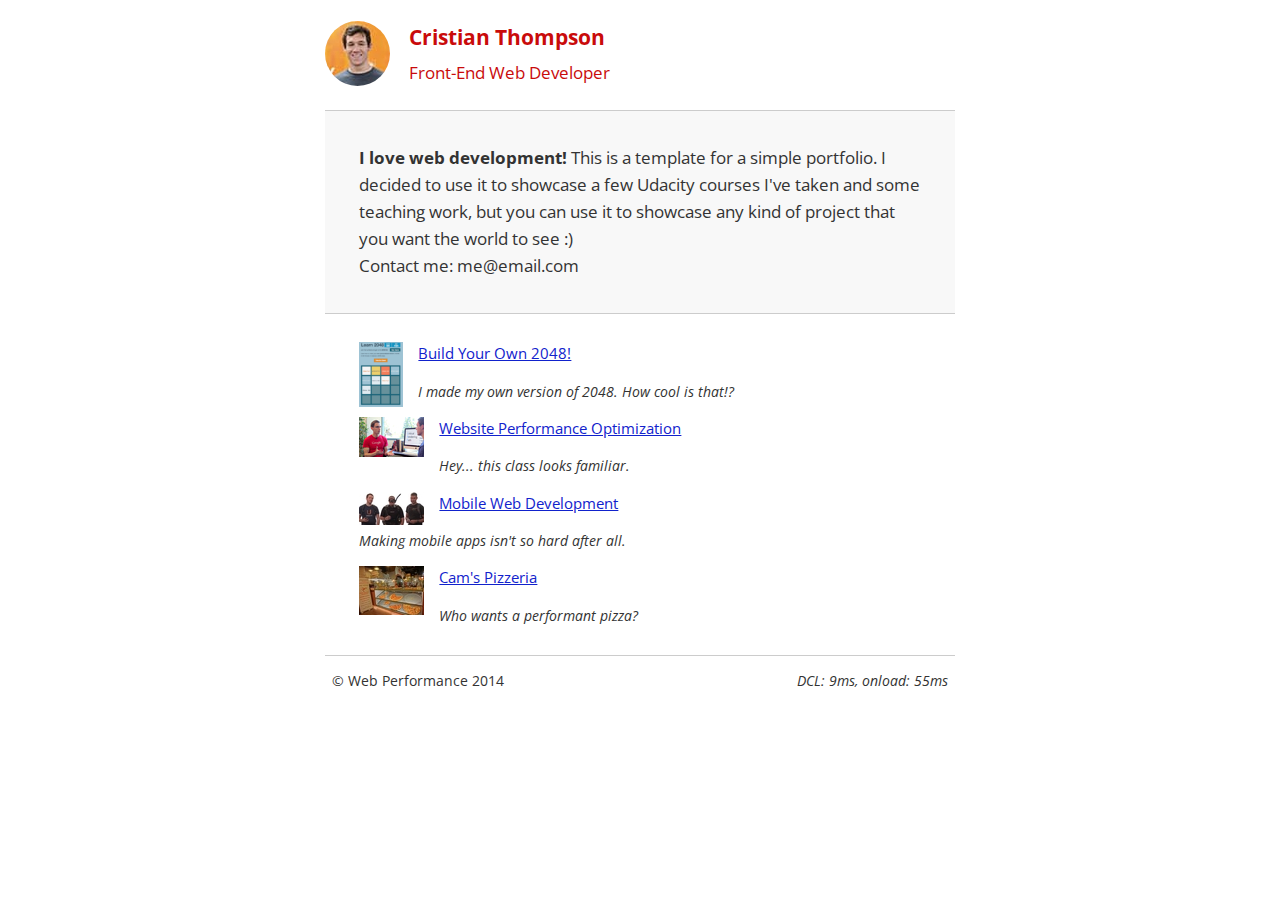
==== index.html @ 5cbb81a9 "add s to http call of analytics api call" ====
<!DOCTYPE html>
<html lang="en">
  <head>
    <meta charset="utf-8">
    <meta name="viewport" content="width=device-width, initial-scale=1">
    <link href="css/style.css" rel="stylesheet">
    <link href="css/print.css" rel="stylesheet" media="print">
    <meta name="description" content="Portfolio Page">
    <meta name="author" content="Cristian Thompson">
    <title>Cristian Thompson: Portfolio</title>

    <!-- Hmm, what is the impact of web fonts on speed? Measure it... -->
    <link href="//fonts.googleapis.com/css?family=Open+Sans:400,700" rel="stylesheet">

    <script async>
      (function(w,g){w['GoogleAnalyticsObject']=g;
      w[g]=w[g]||function(){(w[g].q=w[g].q||[]).push(arguments)};w[g].l=1*new Date();})(window,'ga');

      // Optional TODO: replace with your Google Analytics profile ID.
      ga('create', 'UA-XXXX-Y');
      ga('send', 'pageview');
    </script>
    <script async src="https://www.google-analytics.com/analytics.js"></script>
    <script async src="js/perfmatters.js"></script>
  </head>

  <body>
    <header>
      <a href="/"><img class="thumbnail" src="img/profilepic-small.jpg"></a>
      <p>Cristian Thompson<br><span>Front-End Web Developer</span></p>
    </header>

    <div class="container">
      <div class="hero">
        <strong>I love web development!</strong> This is a template for a simple portfolio. I decided to use it to showcase a few Udacity courses I've taken and some teaching work, but you can use it to showcase any kind of project that you want the world to see :) <br> Contact me: me@email.com
      </div>

      <div class="content">
        <ul>
          <li>
            <img class="thumbnail" src="img/2048-small.png">
            <a href="project-2048.html">Build Your Own 2048!</a>
            <p>I made my own version of 2048. How cool is that!?</p>
          </li>

          <li>
            <img class="thumbnail" src="img/weboptim-small.jpg">
            <a href="project-webperf.html">Website Performance Optimization</a>
            <p>Hey... this class looks familiar.</p>
          </li>

          <li>
            <img class="thumbnail" src="img/mobilewebdev-small.jpg">
            <a href="project-mobile.html">Mobile Web Development</a>
            <p>Making mobile apps isn't so hard after all.</p>
          </li>

          <li>
            <img class="thumbnail" style="width: 100px;" src="img/pizzeria-small.jpg">
            <a href="views/pizza.html">Cam's Pizzeria</a>
            <p>Who wants a performant pizza?</p>
          </li>
        </ul>
    </div>

    <footer>
      <p>&copy; Web Performance 2014 <span id="crp-stats"></span></p>
    </footer>
  </body>
</html>
---- css/style.css ----
html {
  font-size: 100%;
  overflow-y: scroll;
  -webkit-tap-highlight-color: rgba(0,0,0,0);
  -ms-text-size-adjust: 100%;
  -webkit-text-size-adjust: none;
}
body { margin: 0; font-size: 14px; line-height: 1.61; font-weight: 400; }
body, button, input, select, textarea { font-family: 'Open Sans', sans-serif; color: #333; }

a { color: #12C; }
a:visited { color: #61C; }
a:focus { outline: thin dotted; }
a:hover, a:active { color: #c00; outline: 0; }

b, strong { font-weight: bold; }
pre, code { font-family: monospace, monospace; font-size: 1em; }
ul, ol { margin: 1em 0; padding: 0 0 0 20px; }
img { border: 0; max-width: 100%; }

body { background: #fff; }
header, footer, .container { max-width: 45em; margin: 0 auto; }

header { padding: 0 0.5em; color: #C90B0B; }
header img { border-radius: 40px; float: left; }
header p { font-size:1.5em; font-weight: bold; padding-left: 4em;}
header p span { font-size: 0.8em; font-weight: normal;}

.hero { padding: 2em; background-color: #f8f8f8; font-size:1.2em;
  border-bottom: 1px solid #ccc;
  border-top: 1px solid #ccc;
}

.content { padding: 1em 1em; }
.content li { list-style-type: none; font-size: 1.1em;}
li img { float:left; padding-right: 1em; }
li p { font-size: 0.9em; font-style: italic; }

footer {
  padding: 0 0.5em;
  border-top: 1px solid #ccc;
}
footer span { float: right; font-style: italic; }

/* Smartphones (portrait) */
@media only screen and (max-width: 480px) {
  body { font-size: 12px;}
  header p { padding-left: 4.5em;}
}

.thumbnail {
  max-height: 65px;
  max-width: 65px;
}
---- css/print.css ----
@media print {
  * { background: transparent !important; color: black !important; text-shadow: none !important; filter:none !important; -ms-filter: none !important; }
  a, a:visited { color: #444 !important; text-decoration: underline; }
  a[href]:after { content: " (" attr(href) ")"; }
  tr, img { page-break-inside: avoid; }
  img { max-width: 100% !important; }
  @page { margin: 0.5cm; }
  p, h2, h3 { orphans: 3; widows: 3; }
  h2, h3{ page-break-after: avoid; }
}
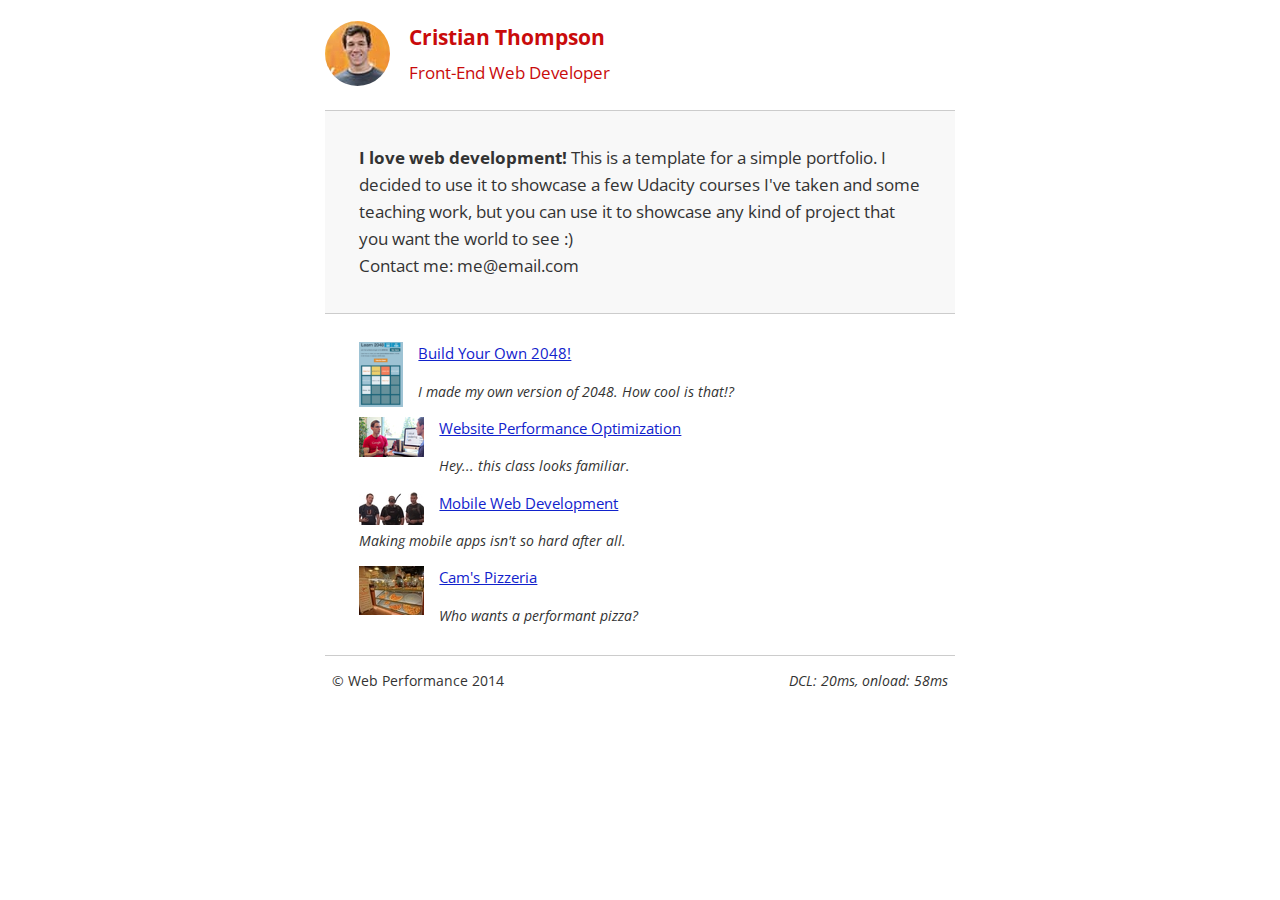
==== commit fdccef8f: "moved stylesheets to allow faster DOM load" ====
--- a/index.html
+++ b/index.html
@@ -3,8 +3,6 @@
   <head>
     <meta charset="utf-8">
     <meta name="viewport" content="width=device-width, initial-scale=1">
-    <link href="css/style.css" rel="stylesheet">
-    <link href="css/print.css" rel="stylesheet" media="print">
     <meta name="description" content="Portfolio Page">
     <meta name="author" content="Cristian Thompson">
     <title>Cristian Thompson: Portfolio</title>
@@ -67,4 +65,6 @@
       <p>&copy; Web Performance 2014 <span id="crp-stats"></span></p>
     </footer>
   </body>
+  <link href="css/style.css" rel="stylesheet">
+  <link href="css/print.css" rel="stylesheet" media="print">
 </html>
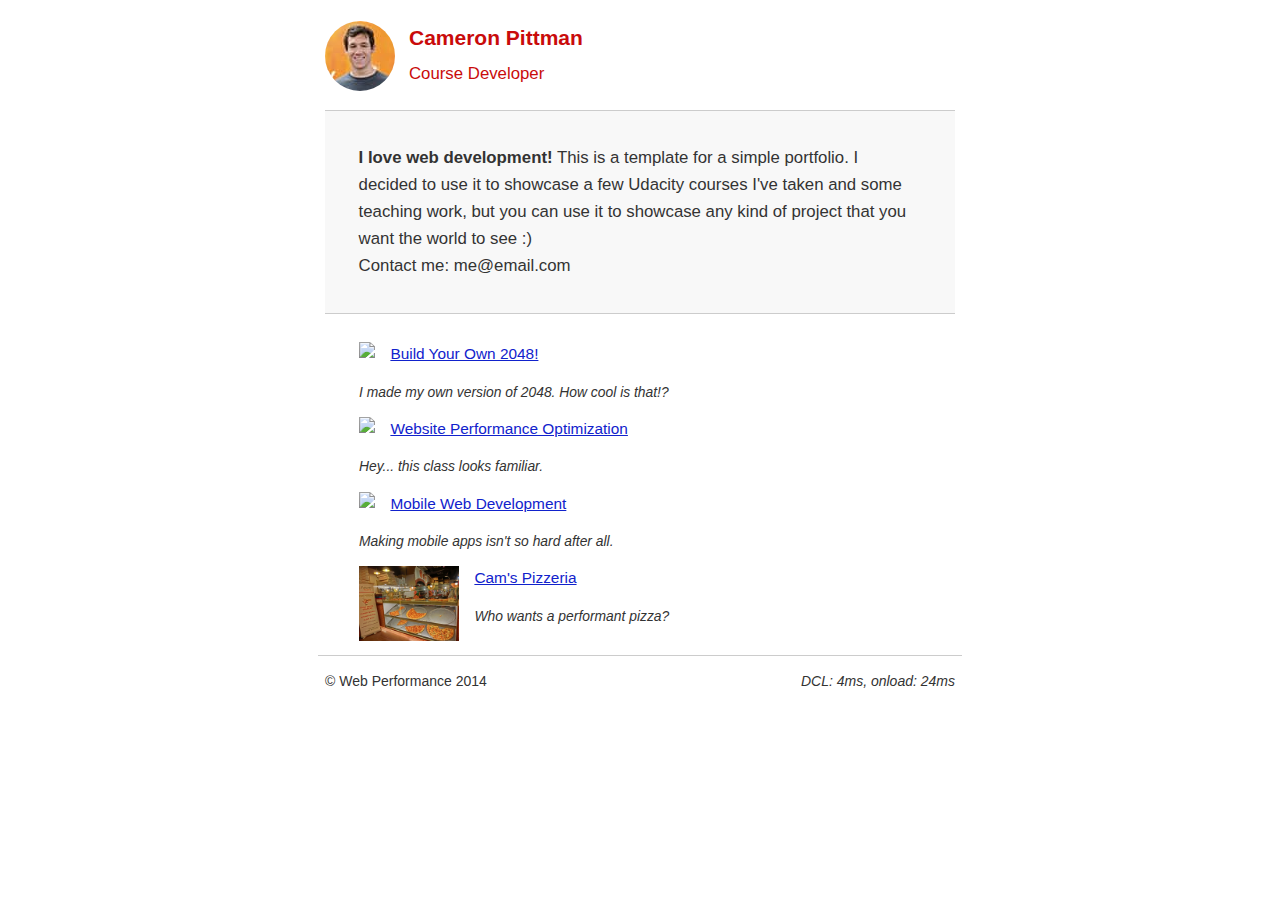
==== commit c56f1dd0: "changed formatting for testing reasons" ====
--- a/index.html
+++ b/index.html
@@ -3,68 +3,88 @@
   <head>
     <meta charset="utf-8">
     <meta name="viewport" content="width=device-width, initial-scale=1">
-    <meta name="description" content="Portfolio Page">
-    <meta name="author" content="Cristian Thompson">
-    <title>Cristian Thompson: Portfolio</title>
-
-    <!-- Hmm, what is the impact of web fonts on speed? Measure it... -->
-    <link href="//fonts.googleapis.com/css?family=Open+Sans:400,700" rel="stylesheet">
-
-    <script async>
-      (function(w,g){w['GoogleAnalyticsObject']=g;
-      w[g]=w[g]||function(){(w[g].q=w[g].q||[]).push(arguments)};w[g].l=1*new Date();})(window,'ga');
-
-      // Optional TODO: replace with your Google Analytics profile ID.
-      ga('create', 'UA-XXXX-Y');
-      ga('send', 'pageview');
-    </script>
-    <script async src="https://www.google-analytics.com/analytics.js"></script>
-    <script async src="js/perfmatters.js"></script>
+    <meta name="description" content=" FILL ME IN ">
+    <meta name="author" content=" FILL ME IN ">
+    <title>Cameron Pittman: Portfolio</title>
+    <style type="text/css">
+        html{font-size:100%;overflow-y:scroll;-webkit-tap-highlight-color:rgba(0,0,0,0);-ms-text-size-adjust:100%;-webkit-text-size-adjust:none;}
+        body{margin:0;font-size:14px;line-height:1.61;font-weight:400;}
+        body, button, input, select, textarea{font-family:'Open Sans', sans-serif;color:#333;}
+        a{color:#12C;}
+        a:visited{color:#61C;}
+        a:focus{outline:thin dotted;}
+        a:hover, a:active{color:#c00;outline:0;}
+        b, strong{font-weight:bold;}
+        pre, code{font-family:monospace, monospace;font-size:1em;}
+        ul, ol{margin:1em 0;padding:0 0 0 20px;}
+        img{border:0;max-width:100%;}
+        body{background:#fff;}
+        header, footer, .container{max-width:45em;margin:0 auto;}
+        header{padding:0 0.5em;color:#C90B0B;}
+        header img{border-radius:40px;float:left;}
+        header p{font-size:1.5em;font-weight:bold;padding-left:4em;}
+        header p span{font-size:0.8em;font-weight:normal;}
+        .hero{padding:2em;background-color:#f8f8f8;font-size:1.2em;border-bottom:1px solid #ccc;border-top:1px solid #ccc;}
+        .content{padding:1em 1em;}
+        .content li{list-style-type:none;font-size:1.1em;}
+        li img{float:left;padding-right:1em;}
+        li p{font-size:0.9em;font-style:italic;}
+        footer{padding:0 0.5em;border-top:1px solid #ccc;}
+        footer span{float:right;font-style:italic;}
+        @media only screen and (max-width:480px){body{font-size:12px;}
+            header p{padding-left:4.5em;}
+        }
+    </style>
+    <link href="css/print.css" rel="stylesheet" media="print">
   </head>
-
   <body>
     <header>
-      <a href="/"><img class="thumbnail" src="img/profilepic-small.jpg"></a>
-      <p>Cristian Thompson<br><span>Front-End Web Developer</span></p>
+      <a href="/"><img src="img/profilepic.jpg"></a>
+      <p>Cameron Pittman<br><span>Course Developer</span></p>
     </header>
-
     <div class="container">
       <div class="hero">
         <strong>I love web development!</strong> This is a template for a simple portfolio. I decided to use it to showcase a few Udacity courses I've taken and some teaching work, but you can use it to showcase any kind of project that you want the world to see :) <br> Contact me: me@email.com
       </div>
-
       <div class="content">
         <ul>
           <li>
-            <img class="thumbnail" src="img/2048-small.png">
+            <img src="https://lh4.ggpht.com/kJEnfqhPvtm4m3EneSZ4fWYGS8lW4YNhEjk6zPkyrQaBUHc-2Y_ElDic99NHI0h-UBLXVbRCjFybFvrWxdk=s100">
             <a href="project-2048.html">Build Your Own 2048!</a>
             <p>I made my own version of 2048. How cool is that!?</p>
           </li>
 
           <li>
-            <img class="thumbnail" src="img/weboptim-small.jpg">
+            <img src="https://lh6.ggpht.com/f_0W8h__3G99CWTjnMjD8BUKm7yp2-wJyApLtTwFoFtlal2ULf_JgHIsOQq2NiYfKOdMlXlMHDKNo5XVZLs=s100">
             <a href="project-webperf.html">Website Performance Optimization</a>
             <p>Hey... this class looks familiar.</p>
           </li>
 
           <li>
-            <img class="thumbnail" src="img/mobilewebdev-small.jpg">
+            <img src="https://lh5.ggpht.com/IKdCmTWn8a2nMhlwMYzryvzRN5CUZAOBr4tDrEAbszV7TIFe9pRAInA4kkYcgTXwrifJsBEsq1agTueuu-g=s100">
             <a href="project-mobile.html">Mobile Web Development</a>
             <p>Making mobile apps isn't so hard after all.</p>
           </li>
 
           <li>
-            <img class="thumbnail" style="width: 100px;" src="img/pizzeria-small.jpg">
+            <img style="width: 100px;" src="views/images/pizzeria.jpg">
             <a href="views/pizza.html">Cam's Pizzeria</a>
             <p>Who wants a performant pizza?</p>
           </li>
         </ul>
     </div>
-
+    </div>
     <footer>
       <p>&copy; Web Performance 2014 <span id="crp-stats"></span></p>
     </footer>
+    <script async>
+        (function(w,g){w['GoogleAnalyticsObject']=g;
+            w[g]=w[g]||function(){(w[g].q=w[g].q||[]).push(arguments)};w[g].l=1*new Date();})(window,'ga');
+        // TODO: replace with your Google Analytics profile ID.
+        ga('create', 'UA-XXXX-Y');
+        ga('send', 'pageview');
+    </script>
+    <script async src="http://www.google-analytics.com/analytics.js"></script>
+    <script async src="js/perfmatters.js"></script>
   </body>
-  <link href="css/style.css" rel="stylesheet">
-  <link href="css/print.css" rel="stylesheet" media="print">
-</html>
+</html>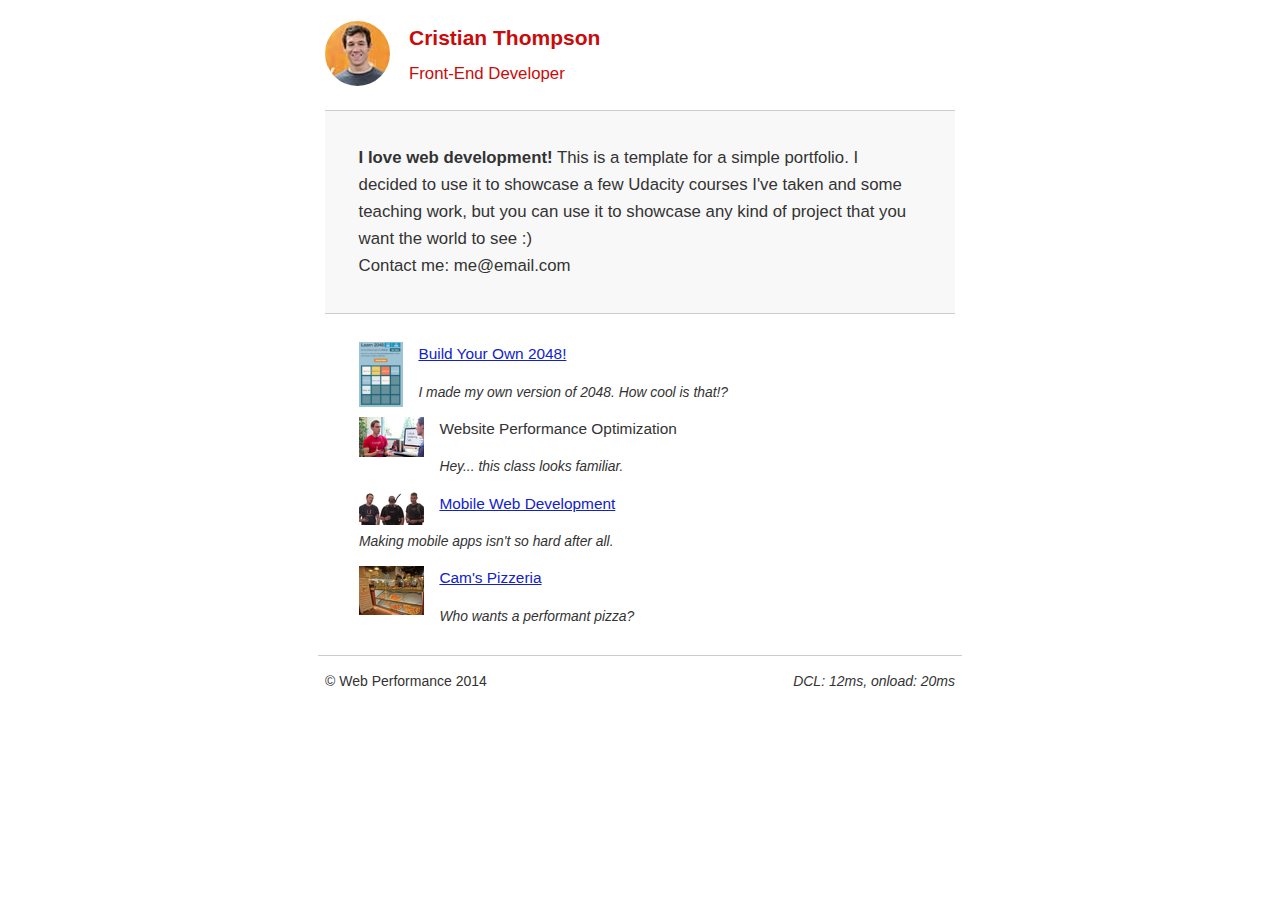
==== commit af79668e: "finalized formatting for optimized splash page for load times" ====
--- a/index.html
+++ b/index.html
@@ -3,9 +3,9 @@
   <head>
     <meta charset="utf-8">
     <meta name="viewport" content="width=device-width, initial-scale=1">
-    <meta name="description" content=" FILL ME IN ">
-    <meta name="author" content=" FILL ME IN ">
-    <title>Cameron Pittman: Portfolio</title>
+    <meta name="description" content="A basic portfolio page">
+    <meta name="author" content="Cristian Thompson">
+    <title>Cristian Thompson: Portfolio</title>
     <style type="text/css">
         html{font-size:100%;overflow-y:scroll;-webkit-tap-highlight-color:rgba(0,0,0,0);-ms-text-size-adjust:100%;-webkit-text-size-adjust:none;}
         body{margin:0;font-size:14px;line-height:1.61;font-weight:400;}
@@ -39,8 +39,8 @@
   </head>
   <body>
     <header>
-      <a href="/"><img src="img/profilepic.jpg"></a>
-      <p>Cameron Pittman<br><span>Course Developer</span></p>
+      <a href="/"><img src="img/profilepic-small.jpg"></a>
+      <p>Cristian Thompson<br><span>Front-End Developer</span></p>
     </header>
     <div class="container">
       <div class="hero">
@@ -49,25 +49,24 @@
       <div class="content">
         <ul>
           <li>
-            <img src="https://lh4.ggpht.com/kJEnfqhPvtm4m3EneSZ4fWYGS8lW4YNhEjk6zPkyrQaBUHc-2Y_ElDic99NHI0h-UBLXVbRCjFybFvrWxdk=s100">
+            <img style="max-height: 65px" src="img/2048-small.png">
             <a href="project-2048.html">Build Your Own 2048!</a>
             <p>I made my own version of 2048. How cool is that!?</p>
           </li>
 
           <li>
-            <img src="https://lh6.ggpht.com/f_0W8h__3G99CWTjnMjD8BUKm7yp2-wJyApLtTwFoFtlal2ULf_JgHIsOQq2NiYfKOdMlXlMHDKNo5XVZLs=s100">
-            <a href="project-webperf.html">Website Performance Optimization</a>
+            <img src="img/weboptim-small.jpg">Website Performance Optimization</a>
             <p>Hey... this class looks familiar.</p>
           </li>
 
           <li>
-            <img src="https://lh5.ggpht.com/IKdCmTWn8a2nMhlwMYzryvzRN5CUZAOBr4tDrEAbszV7TIFe9pRAInA4kkYcgTXwrifJsBEsq1agTueuu-g=s100">
+            <img src="img/mobilewebdev-small.jpg">
             <a href="project-mobile.html">Mobile Web Development</a>
             <p>Making mobile apps isn't so hard after all.</p>
           </li>
 
           <li>
-            <img style="width: 100px;" src="views/images/pizzeria.jpg">
+            <img src="img/pizzeria-small.jpg">
             <a href="views/pizza.html">Cam's Pizzeria</a>
             <p>Who wants a performant pizza?</p>
           </li>
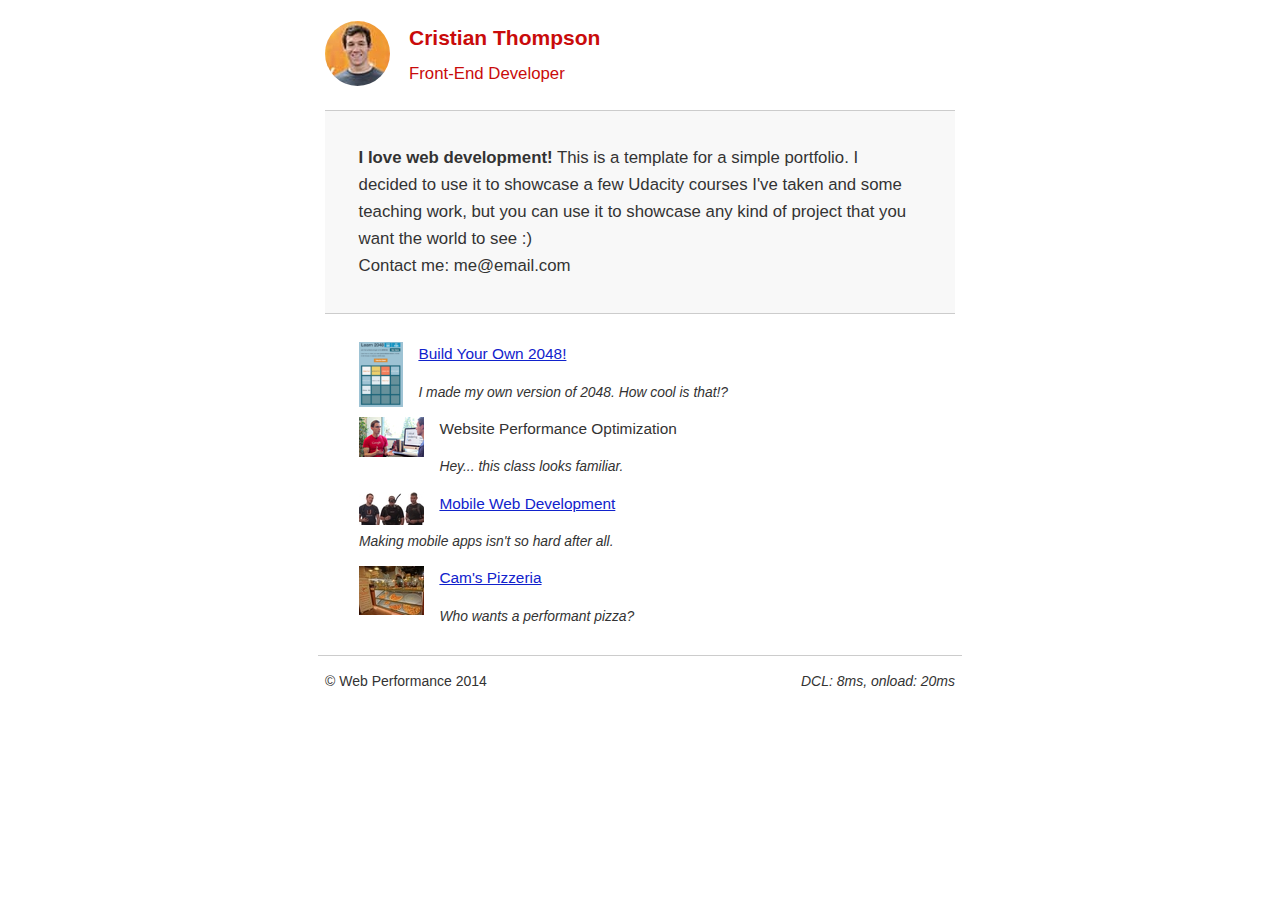
==== commit 0f3003d2: "changed css from inline to external file" ====
--- a/index.html
+++ b/index.html
@@ -6,36 +6,8 @@
     <meta name="description" content="A basic portfolio page">
     <meta name="author" content="Cristian Thompson">
     <title>Cristian Thompson: Portfolio</title>
-    <style type="text/css">
-        html{font-size:100%;overflow-y:scroll;-webkit-tap-highlight-color:rgba(0,0,0,0);-ms-text-size-adjust:100%;-webkit-text-size-adjust:none;}
-        body{margin:0;font-size:14px;line-height:1.61;font-weight:400;}
-        body, button, input, select, textarea{font-family:'Open Sans', sans-serif;color:#333;}
-        a{color:#12C;}
-        a:visited{color:#61C;}
-        a:focus{outline:thin dotted;}
-        a:hover, a:active{color:#c00;outline:0;}
-        b, strong{font-weight:bold;}
-        pre, code{font-family:monospace, monospace;font-size:1em;}
-        ul, ol{margin:1em 0;padding:0 0 0 20px;}
-        img{border:0;max-width:100%;}
-        body{background:#fff;}
-        header, footer, .container{max-width:45em;margin:0 auto;}
-        header{padding:0 0.5em;color:#C90B0B;}
-        header img{border-radius:40px;float:left;}
-        header p{font-size:1.5em;font-weight:bold;padding-left:4em;}
-        header p span{font-size:0.8em;font-weight:normal;}
-        .hero{padding:2em;background-color:#f8f8f8;font-size:1.2em;border-bottom:1px solid #ccc;border-top:1px solid #ccc;}
-        .content{padding:1em 1em;}
-        .content li{list-style-type:none;font-size:1.1em;}
-        li img{float:left;padding-right:1em;}
-        li p{font-size:0.9em;font-style:italic;}
-        footer{padding:0 0.5em;border-top:1px solid #ccc;}
-        footer span{float:right;font-style:italic;}
-        @media only screen and (max-width:480px){body{font-size:12px;}
-            header p{padding-left:4.5em;}
-        }
-    </style>
     <link href="css/print.css" rel="stylesheet" media="print">
+    <link href="css/style.css" rel="stylesheet">
   </head>
   <body>
     <header>
--- a/css/style.css
+++ b/css/style.css
@@ -0,0 +1,54 @@
+html {
+  font-size: 100%;
+  overflow-y: scroll;
+  -webkit-tap-highlight-color: rgba(0,0,0,0);
+  -ms-text-size-adjust: 100%;
+  -webkit-text-size-adjust: none;
+}
+body { margin: 0; font-size: 14px; line-height: 1.61; font-weight: 400; }
+body, button, input, select, textarea { font-family: 'Open Sans', sans-serif; color: #333; }
+
+a { color: #12C; }
+a:visited { color: #61C; }
+a:focus { outline: thin dotted; }
+a:hover, a:active { color: #c00; outline: 0; }
+
+b, strong { font-weight: bold; }
+pre, code { font-family: monospace, monospace; font-size: 1em; }
+ul, ol { margin: 1em 0; padding: 0 0 0 20px; }
+img { border: 0; max-width: 100%; }
+
+body { background: #fff; }
+header, footer, .container { max-width: 45em; margin: 0 auto; }
+
+header { padding: 0 0.5em; color: #C90B0B; }
+header img { border-radius: 40px; float: left; }
+header p { font-size:1.5em; font-weight: bold; padding-left: 4em;}
+header p span { font-size: 0.8em; font-weight: normal;}
+
+.hero { padding: 2em; background-color: #f8f8f8; font-size:1.2em;
+  border-bottom: 1px solid #ccc;
+  border-top: 1px solid #ccc;
+}
+
+.content { padding: 1em 1em; }
+.content li { list-style-type: none; font-size: 1.1em;}
+li img { float:left; padding-right: 1em; }
+li p { font-size: 0.9em; font-style: italic; }
+
+footer {
+  padding: 0 0.5em;
+  border-top: 1px solid #ccc;
+}
+footer span { float: right; font-style: italic; }
+
+/* Smartphones (portrait) */
+@media only screen and (max-width: 480px) {
+  body { font-size: 12px;}
+  header p { padding-left: 4.5em;}
+}
+
+.thumbnail {
+  max-height: 65px;
+  max-width: 65px;
+}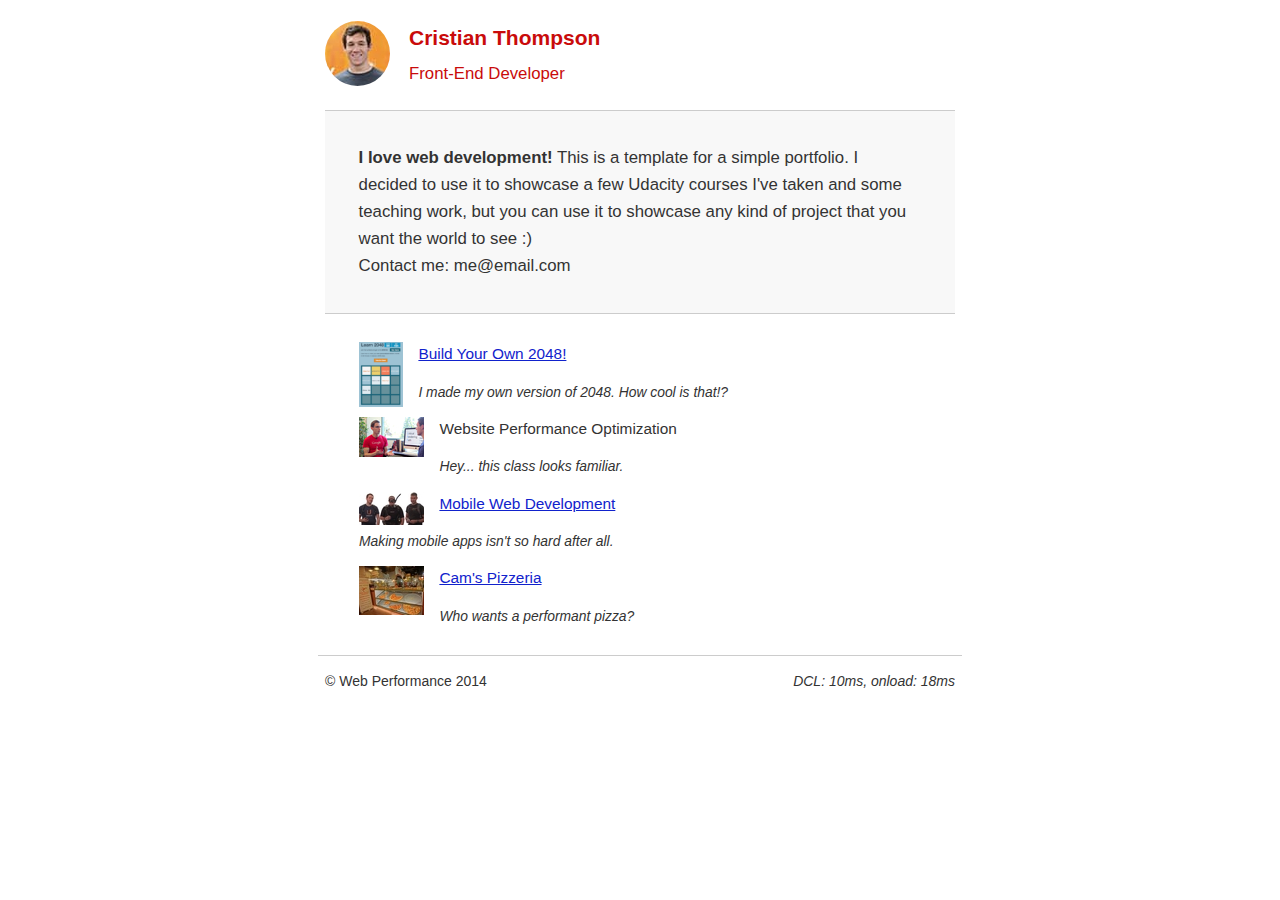
==== commit 26956cef: "inlined css on index.html to optimize load times." ====
--- a/index.html
+++ b/index.html
@@ -6,8 +6,36 @@
     <meta name="description" content="A basic portfolio page">
     <meta name="author" content="Cristian Thompson">
     <title>Cristian Thompson: Portfolio</title>
+    <style type="text/css">
+        html{font-size:100%;overflow-y:scroll;-webkit-tap-highlight-color:rgba(0,0,0,0);-ms-text-size-adjust:100%;-webkit-text-size-adjust:none;}
+        body{margin:0;font-size:14px;line-height:1.61;font-weight:400;}
+        body, button, input, select, textarea{font-family:'Open Sans', sans-serif;color:#333;}
+        a{color:#12C;}
+        a:visited{color:#61C;}
+        a:focus{outline:thin dotted;}
+        a:hover, a:active{color:#c00;outline:0;}
+        b, strong{font-weight:bold;}
+        pre, code{font-family:monospace, monospace;font-size:1em;}
+        ul, ol{margin:1em 0;padding:0 0 0 20px;}
+        img{border:0;max-width:100%;}
+        body{background:#fff;}
+        header, footer, .container{max-width:45em;margin:0 auto;}
+        header{padding:0 0.5em;color:#C90B0B;}
+        header img{border-radius:40px;float:left;}
+        header p{font-size:1.5em;font-weight:bold;padding-left:4em;}
+        header p span{font-size:0.8em;font-weight:normal;}
+        .hero{padding:2em;background-color:#f8f8f8;font-size:1.2em;border-bottom:1px solid #ccc;border-top:1px solid #ccc;}
+        .content{padding:1em 1em;}
+        .content li{list-style-type:none;font-size:1.1em;}
+        li img{float:left;padding-right:1em;}
+        li p{font-size:0.9em;font-style:italic;}
+        footer{padding:0 0.5em;border-top:1px solid #ccc;}
+        footer span{float:right;font-style:italic;}
+        @media only screen and (max-width:480px){body{font-size:12px;}
+        header p{padding-left:4.5em;}
+        }
+    </style>
     <link href="css/print.css" rel="stylesheet" media="print">
-    <link href="css/style.css" rel="stylesheet">
   </head>
   <body>
     <header>
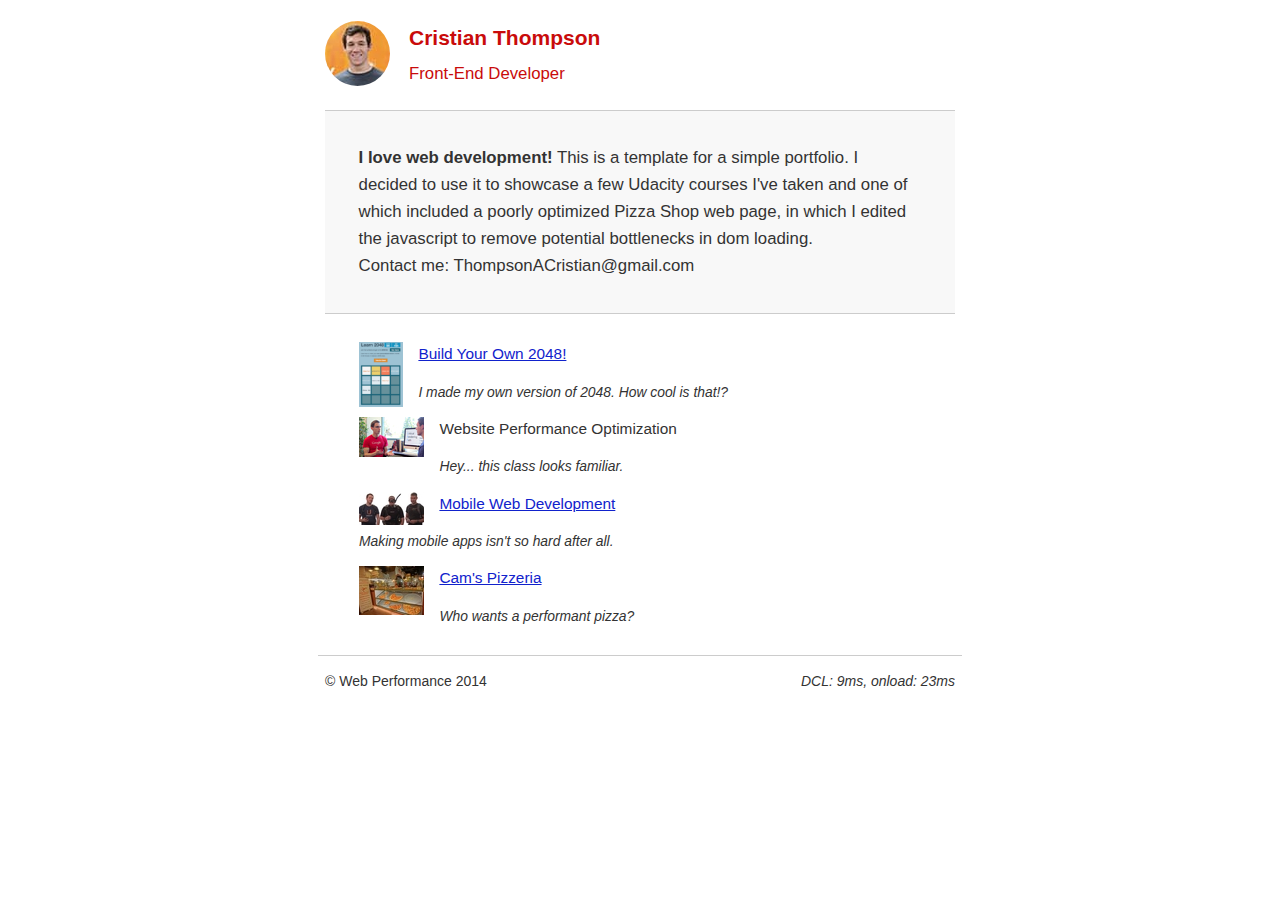
==== commit fd2ce48f: "adjusted text formatting in index.html to be more accurate" ====
--- a/index.html
+++ b/index.html
@@ -44,7 +44,7 @@
     </header>
     <div class="container">
       <div class="hero">
-        <strong>I love web development!</strong> This is a template for a simple portfolio. I decided to use it to showcase a few Udacity courses I've taken and some teaching work, but you can use it to showcase any kind of project that you want the world to see :) <br> Contact me: me@email.com
+        <strong>I love web development!</strong> This is a template for a simple portfolio. I decided to use it to showcase a few Udacity courses I've taken and one of which included a poorly optimized Pizza Shop web page, in which I edited the javascript to remove potential bottlenecks in dom loading.<br> Contact me: ThompsonACristian@gmail.com
       </div>
       <div class="content">
         <ul>
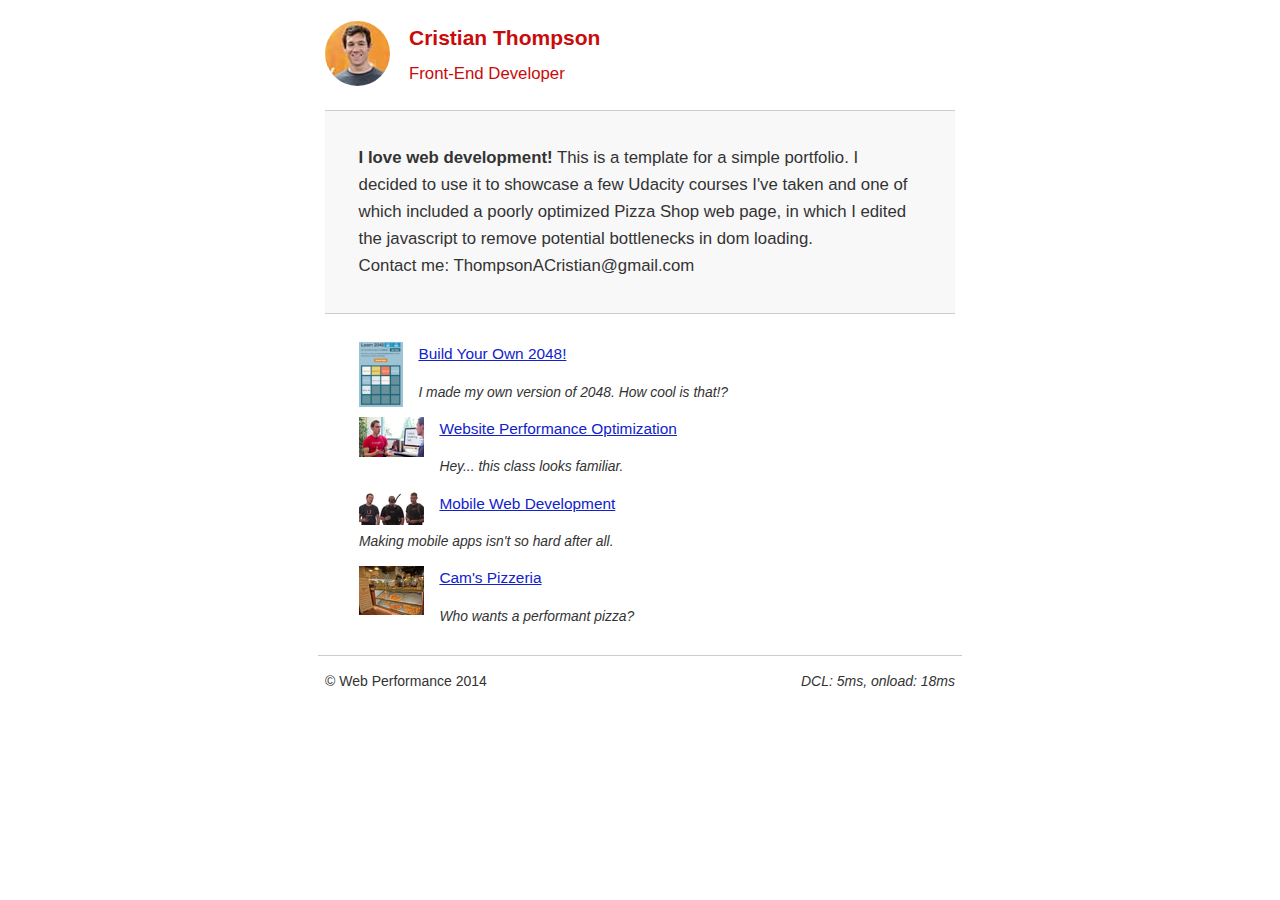
==== commit a09419b6: "fixed missing anchor to web performance project" ====
--- a/index.html
+++ b/index.html
@@ -55,7 +55,8 @@
           </li>
 
           <li>
-            <img src="img/weboptim-small.jpg">Website Performance Optimization</a>
+            <img src="img/weboptim-small.jpg">
+            <a href="project-webperf.html">Website Performance Optimization</a>
             <p>Hey... this class looks familiar.</p>
           </li>
 
